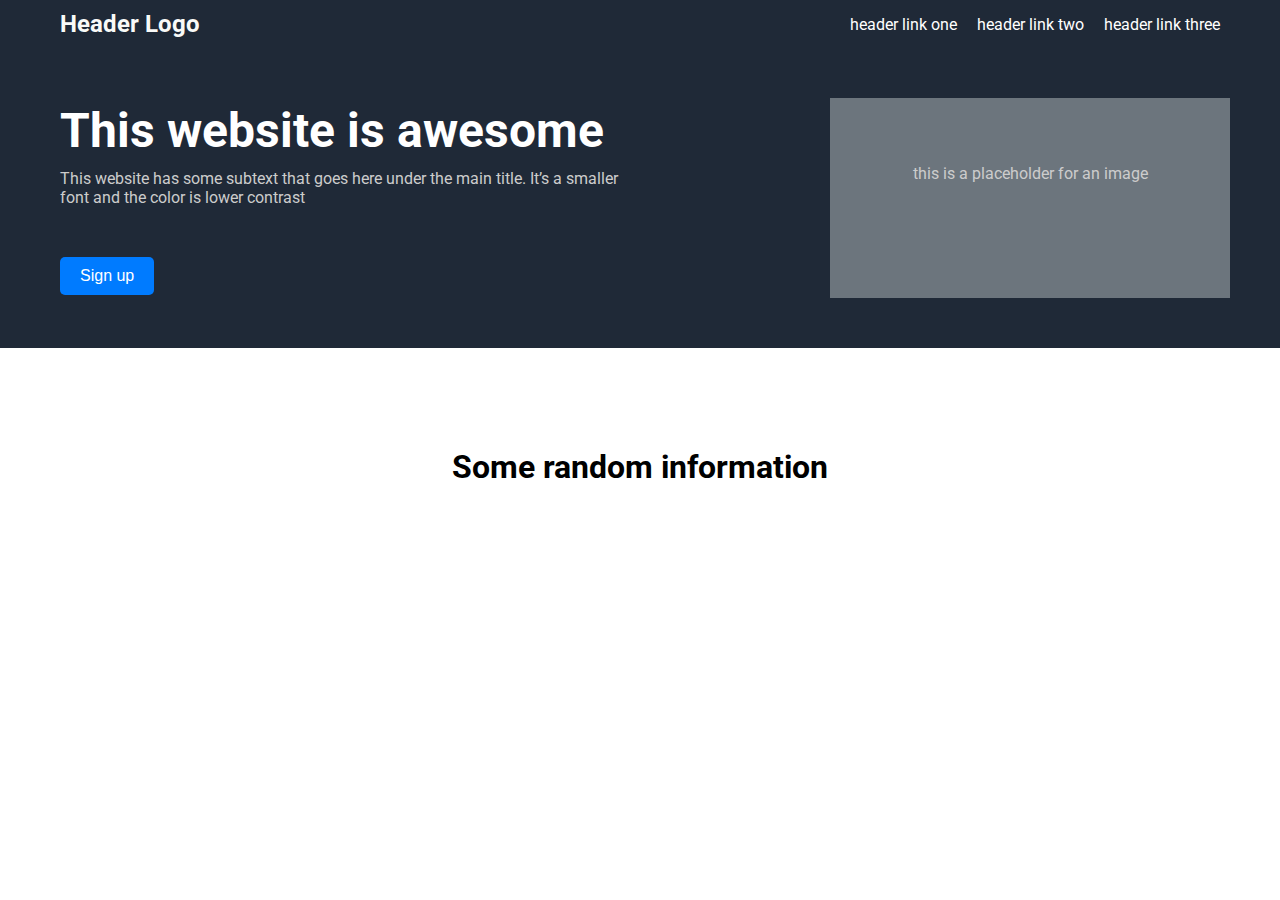
==== landing page/index.html @ 277f27e3 "✨ Style changes to landing page design style: Improve navbar design and add content sections on land" ====
<!DOCTYPE html> 
<html lang="en">
<head>
    <link href='https://fonts.googleapis.com/css?family=Roboto' rel='stylesheet'>
    <meta charset="UTF-8">
    <title>Home</title>
    <link rel="stylesheet" href="/landing page/style.css">
</head>

<body>
    <div class="container">
        <div class="navbar">
            <nav>
                <div class="logo">
                    <a href="#">Header Logo</a>
                </div>
                <ul>
                    <li><a href="#link1">header link one</a></li>
                    <li><a href="#">header link two</a></li>
                    <li><a href="#">header link three</a></li>
                </ul>
            </nav>
        </div>

        <section class="content">
            <div class="text-section">
                <h1>This website is awesome</h1>
                <p>This website has some subtext that goes here under the main title. It’s a smaller font and the color is lower contrast</p>
                <button>Sign up</button>
            </div>
            <div class="image-placeholder">
                <p>this is a placeholder for an image</p>
            </div>
        </section>

        <section class="somerandominformation">
            <div class="information">
                <h2>Some random information</h2>
                
            </div>
            
        </section>
    </div>
</body>
</html>
---- landing page/style.css ----
* {
    margin: 0;
    padding: 0;
    box-sizing: border-box;
}

body {
    font-family: 'Roboto', sans-serif;

}

.container {
    width: 100%;
    
}

.navbar {
    width: 100%;
    background-color: #1f2937;
    color: #fff;

}

.navbar nav {
    display: flex;
    align-items: center;
    justify-content: space-between;
    padding: 10px; /* Add padding only inside the navbar */
}

.navbar ul {
    list-style-type: none;
    display: flex;
    padding-right: 50px;
}

.navbar li {
    padding-left: 20px;
}

.navbar a {
    text-decoration: none;
    color: #fff;
    font-weight: normal;
}

.navbar a:hover {
    color: #ccc;
}

.logo {
    padding-left: 50px;
}

.logo a {
    font-size: 1.5rem;
    color: #f9faf8;
    font-weight: bold;
}

.content {
    display: flex;
    align-items: center;
    justify-content: space-between;
    padding: 50px;
    background-color: #1f2937;

    
    /* Ensure there's no margin at the top of the content */
}

.text-section {
    max-width: 50%;
    color: #fff;
    padding-left: 10px;

}

h1 {
    font-size: 3rem;
    padding-bottom: 10px;
}

h2 {
    font-size: 2rem;
    text-align: center;
}

p {
    font-size: 1rem;
    color: #ccc;
    padding-bottom: 50px;
}

button {
    background-color: #007bff;
    color: #fff;
    border: none;
    padding: 10px 20px;
    font-size: 1rem;
    cursor: pointer;
    border-radius: 5px;
}

.image-placeholder {
    background-color: #6c757d;
    width: 400px;
    height: 200px;
    display: flex;
    align-items: center;
    justify-content: center;
    color: #ccc;
}

.information {
    margin-top: 80px;
    color: black;
    background-color: white;
    width: 100%;
    text-align: center;
    padding: 20px 0;
}

.somerandominformation {
    width:auto;
    background-color: white;
}
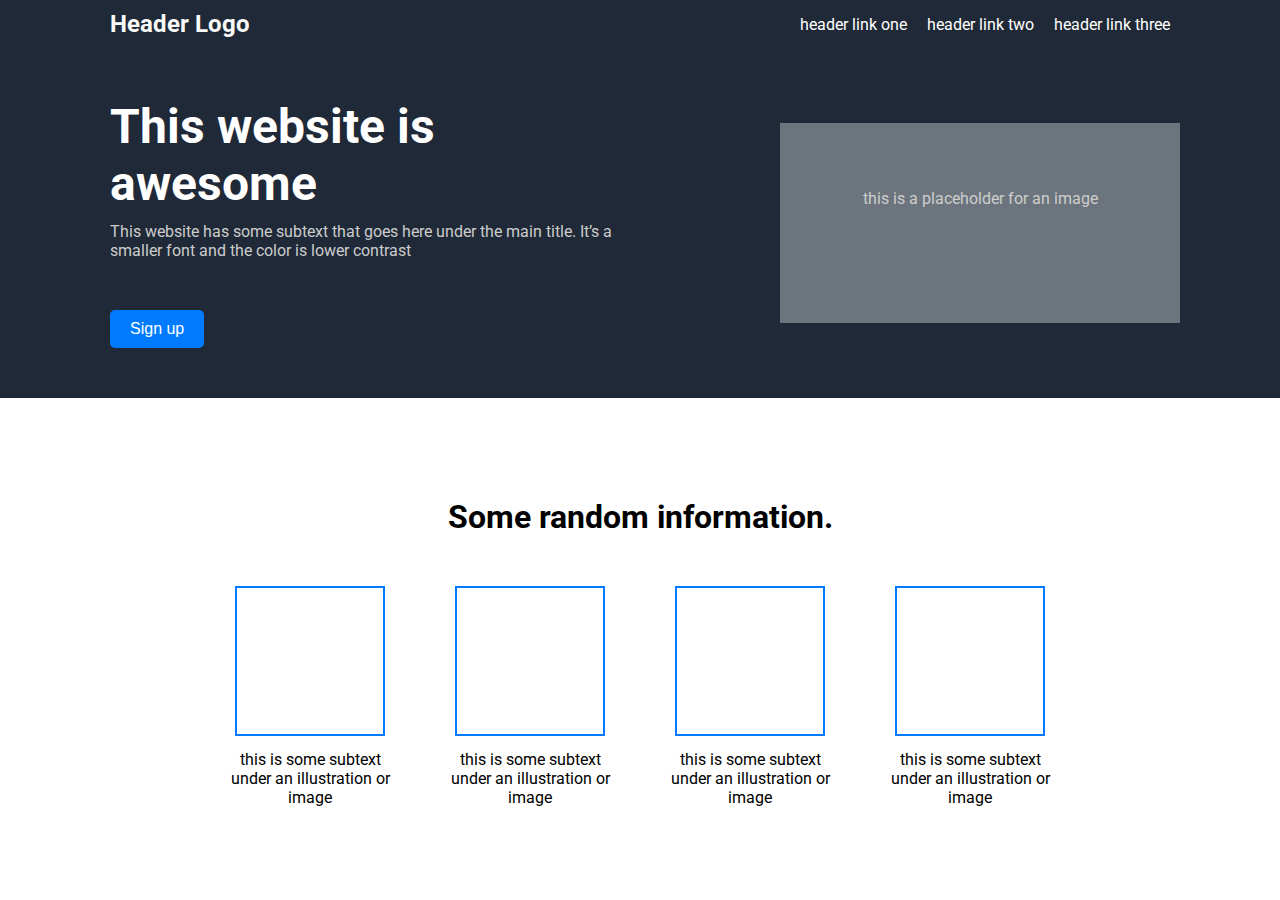
==== commit 2a9ac44e: "style: Add new flex container for box layout and update padding in style.css" ====
--- a/landing page/index.html
+++ b/landing page/index.html
@@ -35,11 +35,33 @@
 
         <section class="somerandominformation">
             <div class="information">
-                <h2>Some random information</h2>
+                <h2>Some random information.</h2>
                 
             </div>
             
         </section>
+
+        <section class="flexcontainer">
+            <div class="flex-container">
+                <div class="box">
+                    <div class="box-content"></div>
+                    <p id="p2">this is some subtext under an illustration or image</p2>
+                </div>
+                <div class="box">
+                    <div class="box-content"></div>
+                    <p id="p2">this is some subtext under an illustration or image</p2>
+                </div>
+                <div class="box">
+                    <div class="box-content"></div>
+                    <p id="p2">this is some subtext under an illustration or image</p2>
+                </div>
+                <div class="box">
+                    <div class="box-content"></div>
+                    <p id="p2">this is some subtext under an illustration or image</p2>
+                </div>
+            </div>
+        </section>
+        
     </div>
 </body>
 </html>
--- a/landing page/style.css
+++ b/landing page/style.css
@@ -18,6 +18,8 @@
     width: 100%;
     background-color: #1f2937;
     color: #fff;
+    padding-left: 100px;
+    padding-right: 100px;
 
 }
 
@@ -31,7 +33,6 @@
 .navbar ul {
     list-style-type: none;
     display: flex;
-    padding-right: 50px;
 }
 
 .navbar li {
@@ -49,7 +50,6 @@
 }
 
 .logo {
-    padding-left: 50px;
 }
 
 .logo a {
@@ -64,6 +64,8 @@
     justify-content: space-between;
     padding: 50px;
     background-color: #1f2937;
+    padding-left: 100px;
+    padding-right: 100px;
 
     
     /* Ensure there's no margin at the top of the content */
@@ -84,6 +86,7 @@
 h2 {
     font-size: 2rem;
     text-align: center;
+    font-weight: bold;
 }
 
 p {
@@ -126,3 +129,30 @@
     background-color: white;
 }
 
+.flex-container {
+    display: flex;
+    justify-content: space-around;
+    align-items: center;
+    padding: 20px 200px;
+    flex-wrap: wrap;
+}
+
+.box {
+    text-align: center;
+    flex: 0 1 20%; /* Adjusting flex-basis to allow more items to fit */
+    margin: 10px;
+}
+
+.box-content {
+    width: 150px;
+    height: 150px;
+    border: 2px solid #007bff; /* Blue border to match the image */
+    margin-bottom: 10px;
+    display: inline-block;
+}
+
+#p2 {
+    font-size: 1rem;
+    color: black;
+    padding-bottom: 50px;
+}
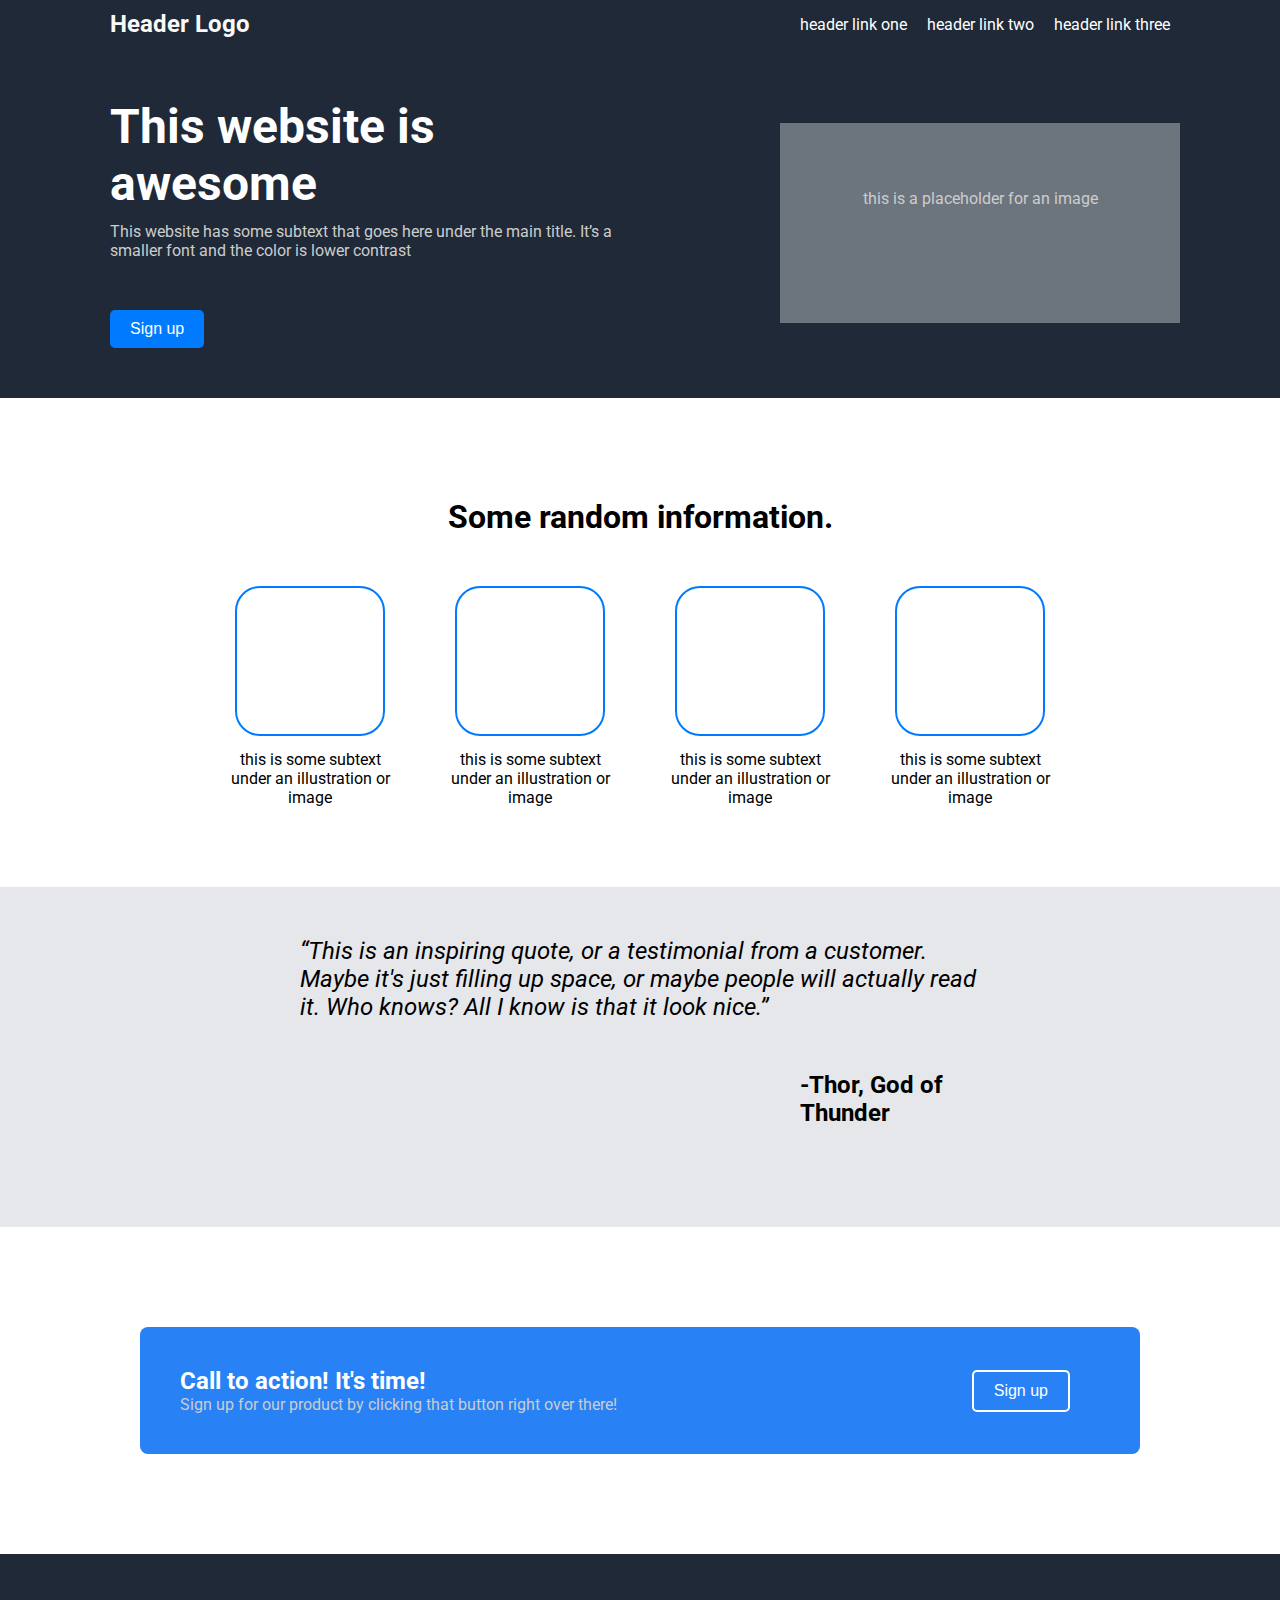
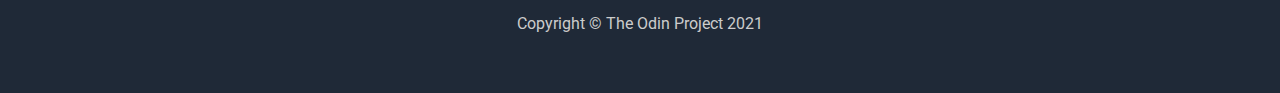
==== commit 6736f37b: "finished" ====
--- a/landing page/index.html
+++ b/landing page/index.html
@@ -61,7 +61,33 @@
                 </div>
             </div>
         </section>
+
+        <section class="flexcontainer2">
+                <div class="flex-container2">
+                    <div class="quote">
+                        <p class="quote-text">“This is an inspiring quote, or a testimonial from a customer. Maybe it's just filling up space, or maybe people will actually read it. Who knows? All I know is that it look nice.”</p>
+                        <p class="quote-author">-Thor, God of Thunder</p>
+                    </div>
+                </div>
+        </section>
+
+        <div class="cta-container">
+            <div class="cta-text">
+                <h2>Call to action! It's time!</h2>
+                <p>Sign up for our product by clicking that button right over there!</p>
+            </div>
+            <button class="cta-button">Sign up</button>
+        </div>
         
     </div>
+
+    <footer>
+        <div class="footer">
+            <div class="footer-logo">
+                <p class="footer"> Copyright © The Odin Project 2021 </p>
+            </div>
+            
+        </div>
+    </footer>
 </body>
 </html>
--- a/landing page/style.css
+++ b/landing page/style.css
@@ -1,158 +1,231 @@
 * {
-    margin: 0;
-    padding: 0;
-    box-sizing: border-box;
+  margin: 0;
+  padding: 0;
+  box-sizing: border-box;
 }
 
 body {
-    font-family: 'Roboto', sans-serif;
-
+  font-family: "Roboto", sans-serif;
 }
 
 .container {
-    width: 100%;
-    
+  width: 100%;
 }
 
 .navbar {
-    width: 100%;
-    background-color: #1f2937;
-    color: #fff;
-    padding-left: 100px;
-    padding-right: 100px;
-
+  width: 100%;
+  background-color: #1f2937;
+  color: #fff;
+  padding-left: 100px;
+  padding-right: 100px;
 }
 
 .navbar nav {
-    display: flex;
-    align-items: center;
-    justify-content: space-between;
-    padding: 10px; /* Add padding only inside the navbar */
+  display: flex;
+  align-items: center;
+  justify-content: space-between;
+  padding: 10px; /* Add padding only inside the navbar */
 }
 
 .navbar ul {
-    list-style-type: none;
-    display: flex;
+  list-style-type: none;
+  display: flex;
 }
 
 .navbar li {
-    padding-left: 20px;
+  padding-left: 20px;
 }
 
 .navbar a {
-    text-decoration: none;
-    color: #fff;
-    font-weight: normal;
+  text-decoration: none;
+  color: #fff;
+  font-weight: normal;
 }
 
 .navbar a:hover {
-    color: #ccc;
+  color: #ccc;
 }
 
 .logo {
 }
 
 .logo a {
-    font-size: 1.5rem;
-    color: #f9faf8;
-    font-weight: bold;
+  font-size: 1.5rem;
+  color: #f9faf8;
+  font-weight: bold;
 }
 
 .content {
-    display: flex;
-    align-items: center;
-    justify-content: space-between;
-    padding: 50px;
-    background-color: #1f2937;
-    padding-left: 100px;
-    padding-right: 100px;
-
-    
-    /* Ensure there's no margin at the top of the content */
+  display: flex;
+  align-items: center;
+  justify-content: space-between;
+  padding: 50px;
+  background-color: #1f2937;
+  padding-left: 100px;
+  padding-right: 100px;
+
+  /* Ensure there's no margin at the top of the content */
 }
 
 .text-section {
-    max-width: 50%;
-    color: #fff;
-    padding-left: 10px;
-
+  max-width: 50%;
+  color: #fff;
+  padding-left: 10px;
 }
 
 h1 {
-    font-size: 3rem;
-    padding-bottom: 10px;
+  font-size: 3rem;
+  padding-bottom: 10px;
 }
 
 h2 {
-    font-size: 2rem;
-    text-align: center;
-    font-weight: bold;
+  font-size: 2rem;
+  text-align: center;
+  font-weight: bold;
 }
 
 p {
-    font-size: 1rem;
-    color: #ccc;
-    padding-bottom: 50px;
+  font-size: 1rem;
+  color: #ccc;
+  padding-bottom: 50px;
 }
 
 button {
-    background-color: #007bff;
-    color: #fff;
-    border: none;
-    padding: 10px 20px;
-    font-size: 1rem;
-    cursor: pointer;
-    border-radius: 5px;
+  background-color: #007bff;
+  color: #fff;
+  border: none;
+  padding: 10px 20px;
+  font-size: 1rem;
+  cursor: pointer;
+  border-radius: 5px;
 }
 
 .image-placeholder {
-    background-color: #6c757d;
-    width: 400px;
-    height: 200px;
-    display: flex;
-    align-items: center;
-    justify-content: center;
-    color: #ccc;
+  background-color: #6c757d;
+  width: 400px;
+  height: 200px;
+  display: flex;
+  align-items: center;
+  justify-content: center;
+  color: #ccc;
 }
 
 .information {
-    margin-top: 80px;
-    color: black;
-    background-color: white;
-    width: 100%;
-    text-align: center;
-    padding: 20px 0;
+  margin-top: 80px;
+  color: black;
+  background-color: white;
+  width: 100%;
+  text-align: center;
+  padding: 20px 0;
 }
 
 .somerandominformation {
-    width:auto;
-    background-color: white;
+  width: auto;
+  background-color: white;
 }
 
 .flex-container {
-    display: flex;
-    justify-content: space-around;
-    align-items: center;
-    padding: 20px 200px;
-    flex-wrap: wrap;
+  display: flex;
+  justify-content: space-around;
+  align-items: center;
+  padding: 20px 200px;
+  flex-wrap: wrap;
 }
 
 .box {
-    text-align: center;
-    flex: 0 1 20%; /* Adjusting flex-basis to allow more items to fit */
-    margin: 10px;
+  text-align: center;
+  flex: 0 1 20%; /* Adjusting flex-basis to allow more items to fit */
+  margin: 10px;
 }
 
 .box-content {
-    width: 150px;
-    height: 150px;
-    border: 2px solid #007bff; /* Blue border to match the image */
-    margin-bottom: 10px;
-    display: inline-block;
+  width: 150px;
+  height: 150px;
+  border: 2px solid #007bff; /* Blue border to match the image */
+  margin-bottom: 10px;
+  display: inline-block;
+  border-radius: 25px;
 }
 
 #p2 {
-    font-size: 1rem;
-    color: black;
-    padding-bottom: 50px;
-}
+  font-size: 1rem;
+  color: black;
+  padding-bottom: 50px;
+}
+
+.flex-container2 {
+  display: flex;
+  justify-content: space-around;
+  align-items: center;
+  flex-wrap: wrap;
+  background-color: #e5e7eb;
+  padding-left: 300px;
+  padding-right: 300px;
+  padding-top: 50px;
+  padding-bottom: 50px;
+}
+
+.quote-text {
+  font-size: 1.5em;
+  font-style: italic;
+  color: black;
+  text-wrap: center;
+}
+.quote-author {
+  font-size: 1.5em;
+  font-weight: bold;
+  color: black;
+  padding-left: 500px;
+}
+
+.cta-container {
+  display: flex;
+  justify-content: space-between;
+  align-items: center;
+  background-color: #2882f6; /* Blue background color */
+  padding: 20px;
+  border-radius: 8px;
+  max-width: 1000px;
+  margin: 20px auto; /* Centers the CTA on the page */
+  color: white;
+  margin-top: 100px;
+  margin-bottom: 100px;
+}
+
+.cta-text {
+  padding: 20px;
+  padding-right: 50px;
+}
+
+.cta-text h2 {
+  font-size: 24px;
+  padding-left: 0px;
+  text-align: left;
+}
+
+.cta-text p {
+  font-size: 16px;
+  padding: 0px;
+}
+
+.cta-button {
+  background-color: #2882f6;
+  color: white;
+  border: 2px solid white;
+  border-radius: 5px;
+  font-size: 16px;
+  cursor: pointer;
+  margin-right: 50px;
+}
+
+footer {
+  background-color: #1f2937;
+  color: #fff;
+  text-align: center;
+  padding: 10px;
+}
+
+footer p {
+  padding-top: 50px;
+  font-size: 1rem;
+}
